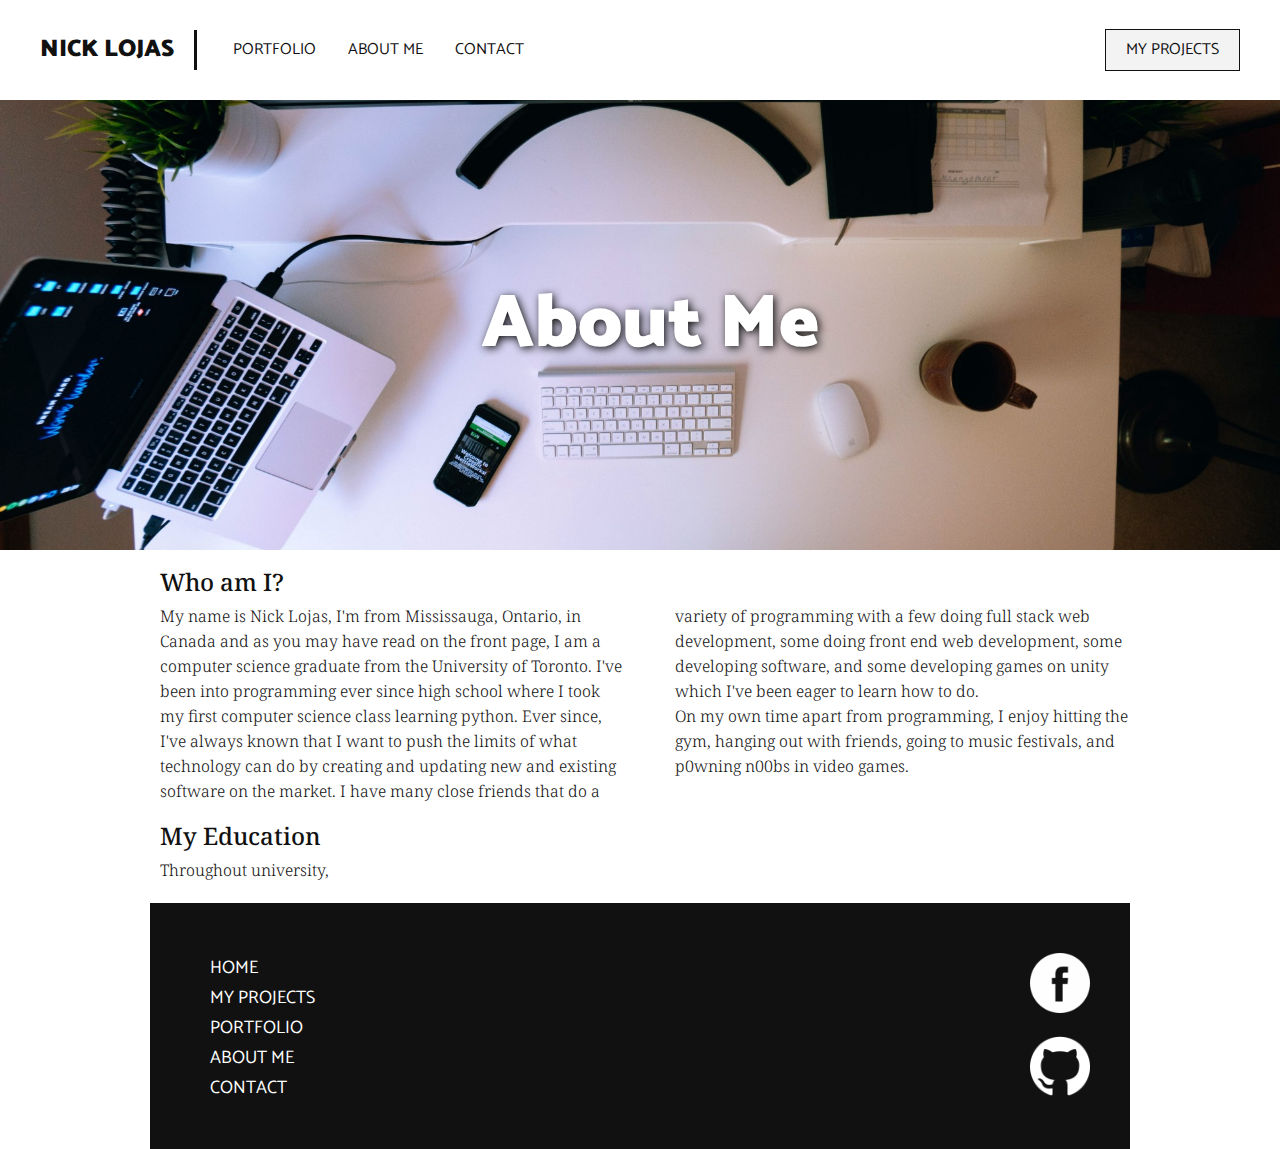
==== about.html @ 9a99ddb6 "Added a general Who am I section in about me page" ====
<!DOCTYPE html>
<html>
<head>
	<meta charset="utf-8">
	<meta name="description" content="This is a portfolio website made by Nick Lojas">
	<title>Nick Lojas's Portfolio</title>
	<meta name="viewport" content="width=device-width, initial-scale=1.0">
	<link href="https://fonts.googleapis.com/css?family=Catamaran:400,500,600,700,800,900|Noto+Serif:400,400i,700,700i" rel="stylesheet">
	<link rel="stylesheet" type="text/css" href="style.css">
</head>
<body>
	<header>
		<a href="index.html" class="header-main">Nick Lojas</a>
		<nav>
			<ul>
				<li><a href="portfolio.html">Portfolio</a></li>
				<li><a href="about.html">About Me</a></li>
				<li><a href="contact.html">Contact</a></li>
			</ul>
			<a href="myprojects.html" class="header-myprojects">My Projects</a>
		</nav>
	</header>
	<main>
		<section class="about-banner">
			<div class="vert-center">
				<h2>About Me</h2>
			</div>
		</section>
		<div class="wrapper">
			<section class="about-general">
				<h2>Who am I?</h2>
				<p>My name is Nick Lojas, I'm from Mississauga, Ontario, in Canada and as you may have read on the front page, I am a computer science graduate from the University of Toronto. I've been into programming ever since high school where I took my first computer science class learning python.  Ever since, I've always known that I want to push the limits of what technology can do by creating and updating new and existing software on the market. I have many close friends that do a variety of programming with a few doing full stack web development, some doing front end web development, some developing software, and some developing games on unity which I've been eager to learn how to do.<br> On my own time apart from programming, I enjoy hitting the gym, hanging out with friends, going to music festivals, and p0wning n00bs in video games. 
				</p>
				<h2>My Education</h2>
				<p>Throughout university,</p>

			</section>
		</div>

	</main>
	<div class="wrapper">
		<footer>
			<ul>
				<li><a href="index.html">Home</a></li>
				<li><a href="myprojects.html">My Projects</a></li>
				<li><a href="portfolio.html">Portfolio</a></li>
				<li><a href="about.html">About Me</a></li>
				<li><a href="contact.html">Contact</a></li>
			</ul>
			<div class="footer-socialmedia">
				<a href="https://www.facebook.com/NickLojas" target="_blank">
					<img src="images/facebookicon.png" alt="facebook icon">
				</a>
				<a href="https://www.github.com/NickLojas" target="_blank">
					<img src="images/githubicon.png" alt="github icon">
				</a>
			</div>
		</footer>
	</div>
</body>
</html>
---- style.css ----
/* 
html5doctor.com Reset Stylesheet
v1.6.1
Last Updated: 2010-09-17
Author: Richard Clark - http://richclarkdesign.com 
Twitter: @rich_clark
*/

html, body, div, span, object, iframe,
h1, h2, h3, h4, h5, h6, p, blockquote, pre,
abbr, address, cite, code,
del, dfn, em, img, ins, kbd, q, samp,
small, strong, sub, sup, var,
b, i,
dl, dt, dd, ol, ul, li,
fieldset, form, label, legend,
table, caption, tbody, tfoot, thead, tr, th, td,
article, aside, canvas, details, figcaption, figure, 
footer, header, hgroup, menu, nav, section, summary,
time, mark, audio, video {
    margin:0;
    padding:0;
    border:0;
    outline:0;
    font-size:100%;
    vertical-align:baseline;
    background:transparent;
}

body {
    line-height:1;
}

article,aside,details,figcaption,figure,
footer,header,hgroup,menu,nav,section { 
    display:block;
}

nav ul {
    list-style:none;
}

blockquote, q {
    quotes:none;
}

blockquote:before, blockquote:after,
q:before, q:after {
    content:'';
    content:none;
}

a {
    margin:0;
    padding:0;
    font-size:100%;
    vertical-align:baseline;
    background:transparent;
}

/* change colours to suit your needs */
ins {
    background-color:#ff9;
    color:#000;
    text-decoration:none;
}

/* change colours to suit your needs */
mark {
    background-color:#ff9;
    color:#000; 
    font-style:italic;
    font-weight:bold;
}

del {
    text-decoration: line-through;
}

abbr[title], dfn[title] {
    border-bottom:1px dotted;
    cursor:help;
}

table {
    border-collapse:collapse;
    border-spacing:0;
}

/* change border colour to suit your needs */
hr {
    display:block;
    height:1px;
    border:0;   
    border-top:1px solid #cccccc;
    margin:1em 0;
    padding:0;
}

input, select {
    vertical-align:middle;
}

/*
*
*
*
*
*
*
*
My Stylesheet starts here */


a {
    text-decoration: none;
}

main {
    padding-top: 100px;
}

p {
    font-family: Noto Serif;
    font-size: 16px;
    font-weight:300;
    color: #111;
    line-height: 25px;
}

h2 {
    font-family: Noto Serif;
    font-size: 24px;
    font-weight:500;
    color: #111;
    text-align: left;
    margin-left: 20px;
}



/*HEADER*/



header {
    position: fixed;
    top: 0;
    right: 0;
    left: 0;
    background-color:#fff;
    width: 100%;
    height: 100px;
}

header .header-main{
    font-family: Catamaran;
    font-size: 24px;
    font-weight:900;
    text-transform: uppercase;
    color: #111;
    text-decoration: none;
    display: block;
    margin: 0 auto;
    text-align: center;
    padding: 20px 0;
}

header nav ul {
    display: block;
    margin: 0 auto;
    width: fit-content;
}

header nav ul li {
    display: inline-block;
    float: left;
    list-style: none;
    padding: 0 16px;
}

header nav ul li a {
    font-family: Catamaran;
    font-size: 16px;
    text-transform: uppercase;
    color: #111;
}

header .header-myprojects {
    display: none;
}

@media only screen and (min-width: 1000px) {
    header .header-main{
        margin: 30px 0;
        text-align: left;
        padding: 0 20px 0 40px;
        border-right: 3px solid #111;
        float: left;
        line-height: 40px;
    }

    header nav ul {
        margin: 20px 0 0 20px;
        float: left;
    }

    header nav ul li a {
        line-height: 60px;
    }

    header nav ul li:hover a {
        text-decoration: underline;
    }

    header .header-myprojects {
        display: block;
        float: right;
        font-family: Catamaran;
        font-size: 16px;
        text-transform: uppercase;
        color: #111;
        border: 1px solid #111;
        line-height: 40px;
        margin: 29px 40px 29px 0;
        padding: 0 20px;
        background-color:#f3f3f3;
    }

    header .header-myprojects:hover {
        background-color:#fff;
    }
}



/*INDEX PAGE*/



.index-banner {
    width: 100%;
    height: calc(100vh - 100px);
    background-image: url('images/compsci.jpg');
    background-repeat: no-repeat;
    background-position: center;
    background-size: cover;
    display: table;
}

.vert-center {
    display: table-cell;
    vertical-align: middle;
}

.index-banner h2 {
    font-family: Catamaran;
    font-size: 50px;
    font-weight: 900;
    color: #fff;
    text-align: center;
    text-shadow: 2px 2px 8px #111;
    line-height: 70px;
}

.index-banner h1 {
    font-family: Noto Serif;
    font-size: 24px;
    font-weight:100;
    font-style: italic;
    color: #fff;
    text-align: center;
    text-shadow: 2px 2px 8px #111;
    line-height: 40px;
}

.index-links div {
    margin: 16px 16px 0;
    width: calc(100% - 32px);
    height: 100px;
    background-color: #f2f2f2;
}

.index-links div h3 {
    font-family: Catamaran;
    font-size: 24px;
    font-weight:600;
    color: #111;
    text-align: center;
    text-transform: uppercase;
    line-height: 100px;
}

@media only screen and (min-width: 1000px) {
    .wrapper {
        width: 1000px;
        margin: 0 auto;
    }

    .index-banner {
        height: 450px;
    }

    .index-banner h1 {
        display: block;
        width: 450px;
        margin: 0 auto;
    }

    .index-links div {
        margin: 20px 10px 0;
        height: 230px;
        background-color: #f2f2f2;
        float: left;
    }

    .index-links {
        overflow: hidden;
    }

    .index-boxlink-square {
        width: calc(25% - 20px) !important;
    }

    .index-boxlink-square:hover {
        background-color: #2f2f2f;
    }

    .index-boxlink-square:hover h3{
        color: #f2f2f2;
    }

    .index-boxlink-rectangle {
        width: calc(50% - 20px) !important;
    }

    .index-boxlink-rectangle:hover {
        background-color: #2f2f2f;
    }

    .index-boxlink-rectangle:hover h3{
        color: #f2f2f2;
    }

    .index-boxlink-longrectangle {
        width: calc(100% - 20px) !important;
        height: 100px !important;
    }

    .index-boxlink-longrectangle h3{
        line-height: 100px !important;
    }

    .index-boxlink-longrectangle:hover {
        background-color: #2f2f2f;
    }

    .index-boxlink-longrectangle:hover h3{
        color: #f2f2f2;
    }

    .index-links div h3 {
        line-height: 230px;
    }
}



/*MY PROJECTS PAGE*/



#projects-title {
    font-family: Noto Serif;
    font-size: 24px;
    font-weight:500;
    color: #111;
    text-align: left;
    margin-left: 20px;
}

.wrapper p {
    margin: 10px 0 0 20px;
}

.projects-links div {
    margin: 16px 16px 0;
    width: calc(100% - 32px);
    height: 100px;
    background-color: #f2f2f2;
}

.projects-links div h3 {
    font-family: Catamaran;
    font-size: 24px;
    font-weight:600;
    color: #111;
    text-align: center;
    text-transform: uppercase;
    line-height: 100px;
}

.projects-boxlink-longrectangle p {
    display: none;
}

@media only screen and (min-width: 1000px) {
    .projects-links div {
        margin: 20px 10px 0;
        height: 230px;
        background-color: #f2f2f2;
        float: left;
    }

    .projects-links {
        overflow: hidden;
    }

    .projects-links div h3 {
        line-height: 230px;
    }

    .projects-boxlink-square {
        width: calc(25% - 20px) !important;
    }

    .projects-boxlink-square:hover {
        background-color: #2f2f2f;
    }

    .projects-boxlink-square:hover h3{
        color: #f2f2f2;
    }

    .projects-boxlink-rectangle {
        width: calc(50% - 20px) !important;
    }

    .projects-boxlink-rectangle:hover {
        background-color: #2f2f2f;
    }

    .projects-boxlink-rectangle:hover h3{
        color: #f2f2f2;
    }

    .projects-boxlink-longrectangle {
        width: calc(100% - 20px) !important;
        height: 150px !important;
    }

    .projects-boxlink-longrectangle h3{
        line-height: 50px !important;
        padding-top: 20px;
    }

    .projects-boxlink-longrectangle:hover {
        background-color: #2f2f2f;
    }

    .projects-boxlink-longrectangle:hover h3{
        color: #f2f2f2;
    }

    .projects-boxlink-longrectangle p {
        display: block;
        color: #111;
        text-align: center;
    }

    .projects-boxlink-longrectangle:hover p{
        color: #f2f2f2;
    }
}



/*PROJECT 1 PAGE*/



.wrapper h2{
    font-family: Noto Serif;
    font-size: 24px;
    font-weight:500;
    color: #111;
    text-align: left;
    margin: 20px 20px 10px;
}

.project1 .projects-boxlink-longrectangle {
    margin: 16px 16px 0;
    width: calc(100% - 32px);
    height: 100px;
    background-color: #f2f2f2;
}

.project1 div h3 {
    font-family: Catamaran;
    font-size: 24px;
    font-weight:600;
    color: #111;
    text-align: center;
    text-transform: uppercase;
    line-height: 100px;
}

@media only screen and (min-width: 1000px) {
    
    .projects-boxlink-longrectangle:hover {
        background-color: #2f2f2f;
    }

    .projects-boxlink-longrectangle:hover h3{
        color: #f2f2f2;
    }

    .projects-boxlink-longrectangle:hover p{
        color: #f2f2f2;
    }
}



/*CONTACT PAGE*/



.contact-banner {
    width: 100%;
    height: calc(100vh - 100px);
    background-image: url('images/contact.jpg');
    background-repeat: no-repeat;
    background-position: center;
    background-size: cover;
    display: table;
    margin-bottom: 10px;
}

.contact-banner h2 {
    font-family: Catamaran;
    font-size: 75px;
    font-weight: 900;
    color: #fff;
    text-align: center;
    text-shadow: 2px 2px 8px #111;
    line-height: 70px;
}

.contact-form form {
    margin: 10px 20px;
}

.contact-email h3{
    font-family: Noto Serif;
    font-size: 24px;
    font-weight:500;
    color: #111;
    text-align: center;
    margin:20px 10px;
}

form, input {
    width: 300px;
}

select {
    margin: 5px 0;
}

textarea {
    width: 298px;
    height: 80px;
    resize: vertical;
    max-height: 300px;
    min-height: 15px;
}

input:focus, textarea:focus, select:focus {
    box-shadow: 0 0 5px rgba(2,2,2,0.5);
    border: 2px solid rgb(2,2,2);
}

@media only screen and (min-width: 1000px) {
    .contact-banner {
        height: 450px;
    }
}



/*ABOUT PAGE*/



.about-banner {
    width: 100%;
    height: calc(100vh - 100px);
    background-image: url('images/about-me.jpeg');
    background-repeat: no-repeat;
    background-position: center;
    background-size: cover;
    display: table;
    margin-bottom: 10px;
}

.about-banner h2 {
    font-family: Catamaran;
    font-size: 75px;
    font-weight: 900;
    color: #fff;
    text-align: center;
    text-shadow: 2px 2px 8px #111;
    line-height: 70px;
}

.about-general p {
    column-count: 2;
    column-gap: 50px;
}

@media only screen and (min-width: 1000px) {
    .about-banner {
        height: 450px;
    }
}



/*FOOTER*/



footer {
    width: calc(100% - 100px);
    padding: 40px 40px;
    margin:20px auto 0;
    background-color: #111;
    overflow: hidden;
}

footer ul {
    width: fit-content;
    float: left;
    padding-left: 20px;
    margin-top:10px;
}

footer ul li {
    display: block;
    list-style: none;
}

footer ul li a {
    font-family: Catamaran;
    font-size: 18px;
    text-transform: uppercase;
    color: #fff;
    line-height: 30px;
}

.footer-socialmedia {
    width: 60px;
    float: right;
}

.footer-socialmedia img {
    width: 100%;
    margin: 10px 0;
}
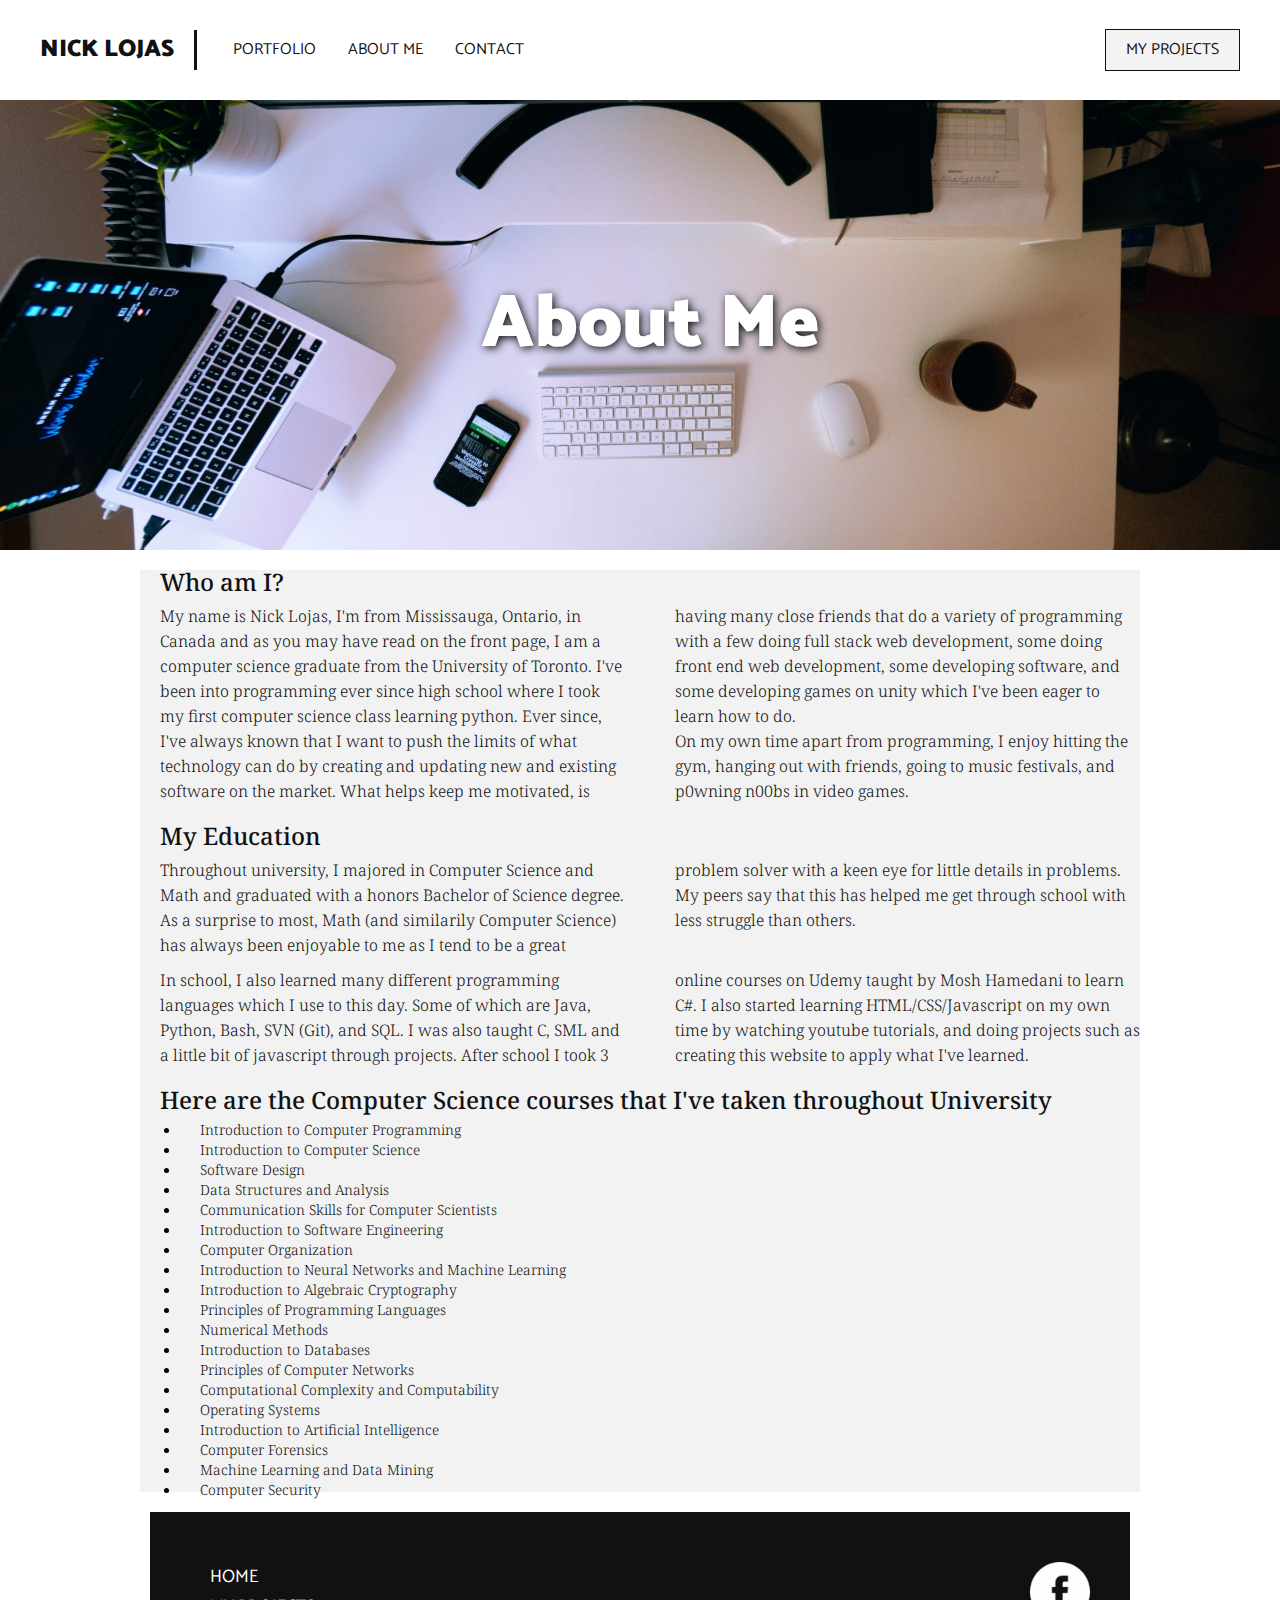
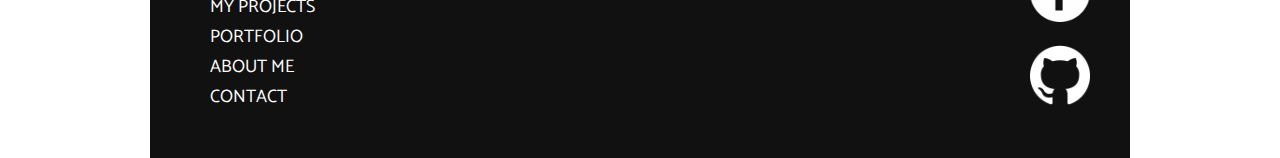
==== commit da043209: "Added My Education Section and courses taken on about me page" ====
--- a/about.html
+++ b/about.html
@@ -29,10 +29,33 @@
 		<div class="wrapper">
 			<section class="about-general">
 				<h2>Who am I?</h2>
-				<p>My name is Nick Lojas, I'm from Mississauga, Ontario, in Canada and as you may have read on the front page, I am a computer science graduate from the University of Toronto. I've been into programming ever since high school where I took my first computer science class learning python.  Ever since, I've always known that I want to push the limits of what technology can do by creating and updating new and existing software on the market. I have many close friends that do a variety of programming with a few doing full stack web development, some doing front end web development, some developing software, and some developing games on unity which I've been eager to learn how to do.<br> On my own time apart from programming, I enjoy hitting the gym, hanging out with friends, going to music festivals, and p0wning n00bs in video games. 
+				<p>My name is Nick Lojas, I'm from Mississauga, Ontario, in Canada and as you may have read on the front page, I am a computer science graduate from the University of Toronto. I've been into programming ever since high school where I took my first computer science class learning python.  Ever since, I've always known that I want to push the limits of what technology can do by creating and updating new and existing software on the market. What helps keep me motivated, is having many close friends that do a variety of programming with a few doing full stack web development, some doing front end web development, some developing software, and some developing games on unity which I've been eager to learn how to do.<br> On my own time apart from programming, I enjoy hitting the gym, hanging out with friends, going to music festivals, and p0wning n00bs in video games. 
 				</p>
 				<h2>My Education</h2>
-				<p>Throughout university,</p>
+				<p>Throughout university, I majored in Computer Science and Math and graduated with a honors Bachelor of Science degree. As a surprise to most, Math (and similarily Computer Science) has always been enjoyable to me as I tend to be a great problem solver with a keen eye for little details in problems. My peers say that this has helped me get through school with less struggle than others.</p>
+				<p>In school, I also learned many different programming languages which I use to this day. Some of which are Java, Python, Bash, SVN (Git), and SQL. I was also taught C, SML and a little bit of javascript through projects. After school I took 3 online courses on Udemy taught by Mosh Hamedani to learn C#. I also started learning HTML/CSS/Javascript on my own time by watching youtube tutorials, and doing projects such as creating this website to apply what I've learned.</p>
+				<h2>Here are the Computer Science courses that I've taken throughout University</h2>
+				<ul>
+					<li><p>Introduction to Computer Programming</p></li>
+					<li><p>Introduction to Computer Science</p></li>
+					<li><p>Software Design</p></li>
+					<li><p>Data Structures and Analysis</p></li>
+					<li><p>Communication Skills for Computer Scientists</p></li>
+					<li><p>Introduction to Software Engineering</p></li>
+					<li><p>Computer Organization</p></li>
+					<li><p>Introduction to Neural Networks and Machine Learning</p></li>
+					<li><p>Introduction to Algebraic Cryptography</p></li>
+					<li><p>Principles of Programming Languages</p></li>
+					<li><p>Numerical Methods</p></li>
+					<li><p>Introduction to Databases</p></li>
+					<li><p>Principles of Computer Networks</p></li>
+					<li><p>Computational Complexity and Computability</p></li>
+					<li><p>Operating Systems</p></li>
+					<li><p>Introduction to Artificial Intelligence</p></li>
+					<li><p>Computer Forensics</p></li>
+					<li><p>Machine Learning and Data Mining</p></li>
+					<li><p>Computer Security</p></li>
+				</ul>
 
 			</section>
 		</div>
--- a/style.css
+++ b/style.css
@@ -614,9 +614,22 @@
     line-height: 70px;
 }
 
+.about-general {
+    background-color: #f2f2f2;
+}
+
 .about-general p {
     column-count: 2;
     column-gap: 50px;
+}
+
+.about-general ul {
+    margin-left: 40px;
+}
+
+.about-general ul li p{
+    font-size: 14px;
+    line-height: 5px;
 }
 
 @media only screen and (min-width: 1000px) {
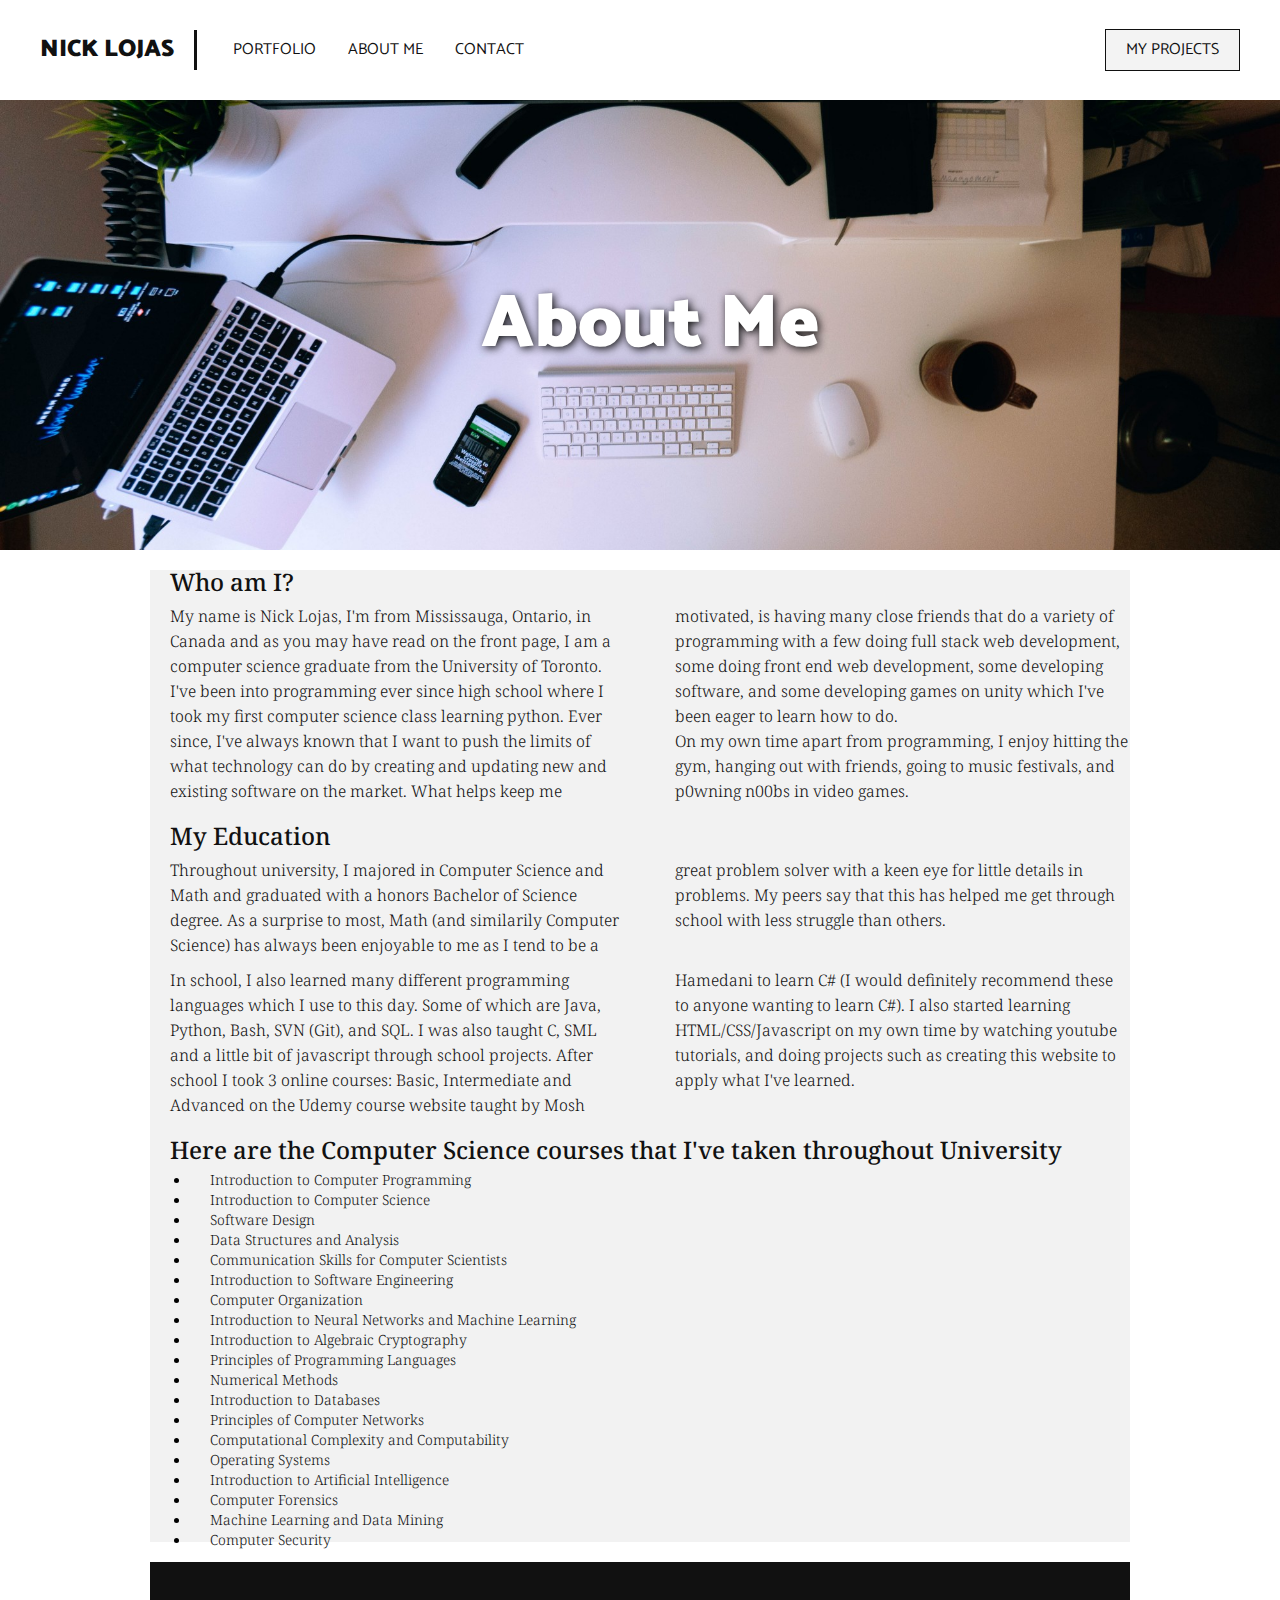
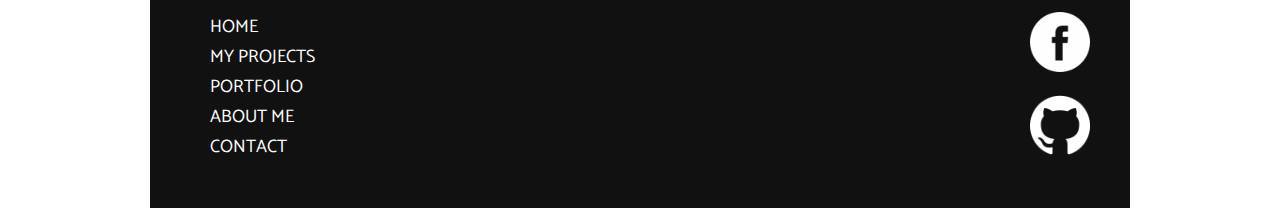
==== commit 41f04cfe: "Fixed non-matching wrapper sizes between the main content and the footer in the about me and contact" ====
--- a/about.html
+++ b/about.html
@@ -33,7 +33,7 @@
 				</p>
 				<h2>My Education</h2>
 				<p>Throughout university, I majored in Computer Science and Math and graduated with a honors Bachelor of Science degree. As a surprise to most, Math (and similarily Computer Science) has always been enjoyable to me as I tend to be a great problem solver with a keen eye for little details in problems. My peers say that this has helped me get through school with less struggle than others.</p>
-				<p>In school, I also learned many different programming languages which I use to this day. Some of which are Java, Python, Bash, SVN (Git), and SQL. I was also taught C, SML and a little bit of javascript through projects. After school I took 3 online courses on Udemy taught by Mosh Hamedani to learn C#. I also started learning HTML/CSS/Javascript on my own time by watching youtube tutorials, and doing projects such as creating this website to apply what I've learned.</p>
+				<p>In school, I also learned many different programming languages which I use to this day. Some of which are Java, Python, Bash, SVN (Git), and SQL. I was also taught C, SML and a little bit of javascript through school projects. After school I took 3 online courses: Basic, Intermediate and Advanced on the Udemy course website taught by Mosh Hamedani to learn C# (I would definitely recommend these to anyone wanting to learn C#). I also started learning HTML/CSS/Javascript on my own time by watching youtube tutorials, and doing projects such as creating this website to apply what I've learned.</p>
 				<h2>Here are the Computer Science courses that I've taken throughout University</h2>
 				<ul>
 					<li><p>Introduction to Computer Programming</p></li>
@@ -56,10 +56,8 @@
 					<li><p>Machine Learning and Data Mining</p></li>
 					<li><p>Computer Security</p></li>
 				</ul>
-
 			</section>
 		</div>
-
 	</main>
 	<div class="wrapper">
 		<footer>
--- a/style.css
+++ b/style.css
@@ -560,6 +560,12 @@
     margin:20px 10px;
 }
 
+.contact-info {
+    background-color: #f2f2f2;
+    margin: 0 auto;
+    width: calc(100% - 20px);
+}
+
 form, input {
     width: 300px;
 }
@@ -616,6 +622,8 @@
 
 .about-general {
     background-color: #f2f2f2;
+    margin: 0 auto;
+    width: calc(100% - 20px);
 }
 
 .about-general p {
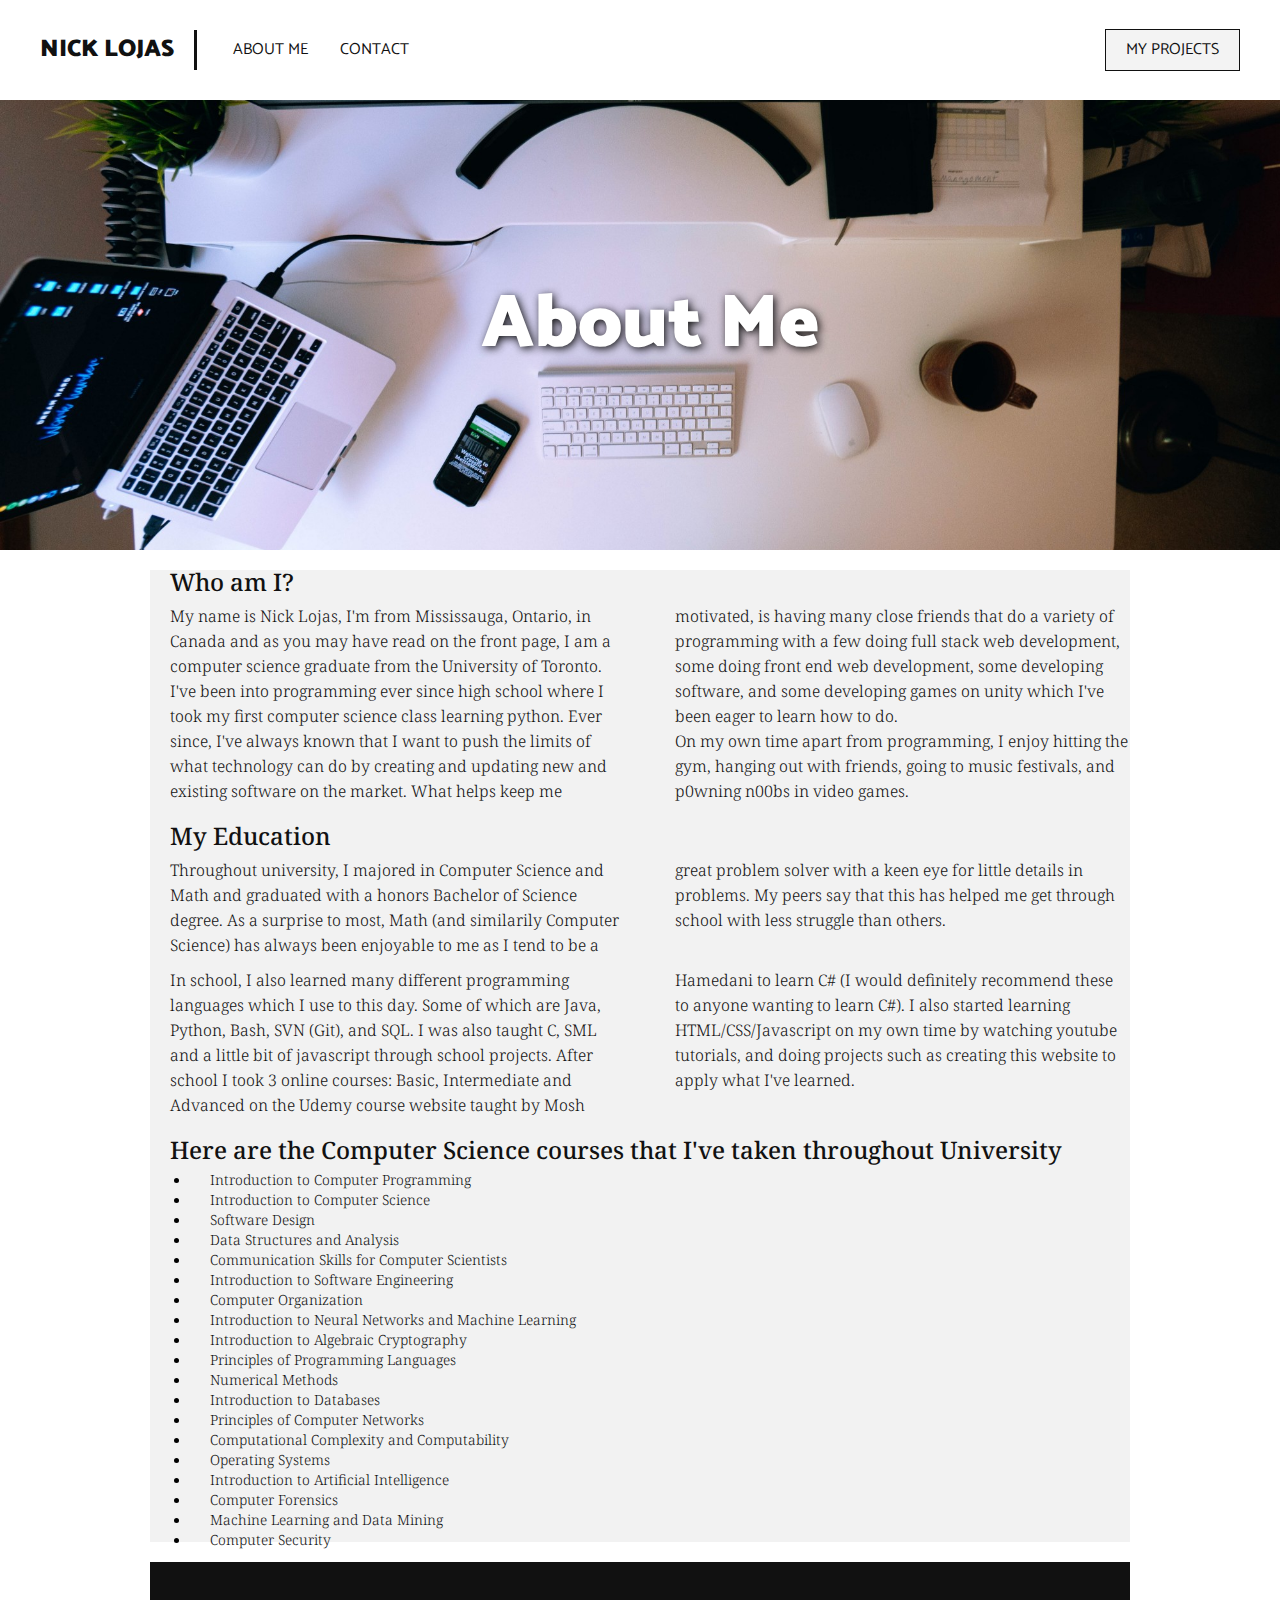
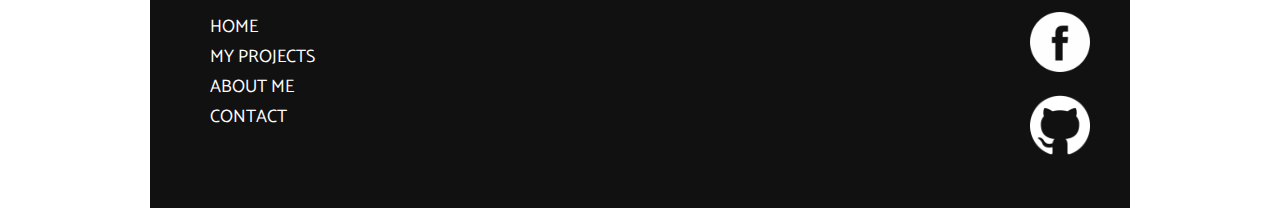
==== commit 9c6e2559: "removed portfolio option from footer and header on every page as it's the same as the "my projects" " ====
--- a/about.html
+++ b/about.html
@@ -13,7 +13,6 @@
 		<a href="index.html" class="header-main">Nick Lojas</a>
 		<nav>
 			<ul>
-				<li><a href="portfolio.html">Portfolio</a></li>
 				<li><a href="about.html">About Me</a></li>
 				<li><a href="contact.html">Contact</a></li>
 			</ul>
@@ -64,7 +63,6 @@
 			<ul>
 				<li><a href="index.html">Home</a></li>
 				<li><a href="myprojects.html">My Projects</a></li>
-				<li><a href="portfolio.html">Portfolio</a></li>
 				<li><a href="about.html">About Me</a></li>
 				<li><a href="contact.html">Contact</a></li>
 			</ul>
--- a/style.css
+++ b/style.css
@@ -331,7 +331,7 @@
     }
 
     .index-boxlink-rectangle {
-        width: calc(50% - 20px) !important;
+        width: calc(75% - 20px) !important;
     }
 
     .index-boxlink-rectangle:hover {
@@ -429,18 +429,6 @@
     }
 
     .projects-boxlink-square:hover h3{
-        color: #f2f2f2;
-    }
-
-    .projects-boxlink-rectangle {
-        width: calc(50% - 20px) !important;
-    }
-
-    .projects-boxlink-rectangle:hover {
-        background-color: #2f2f2f;
-    }
-
-    .projects-boxlink-rectangle:hover h3{
         color: #f2f2f2;
     }
 
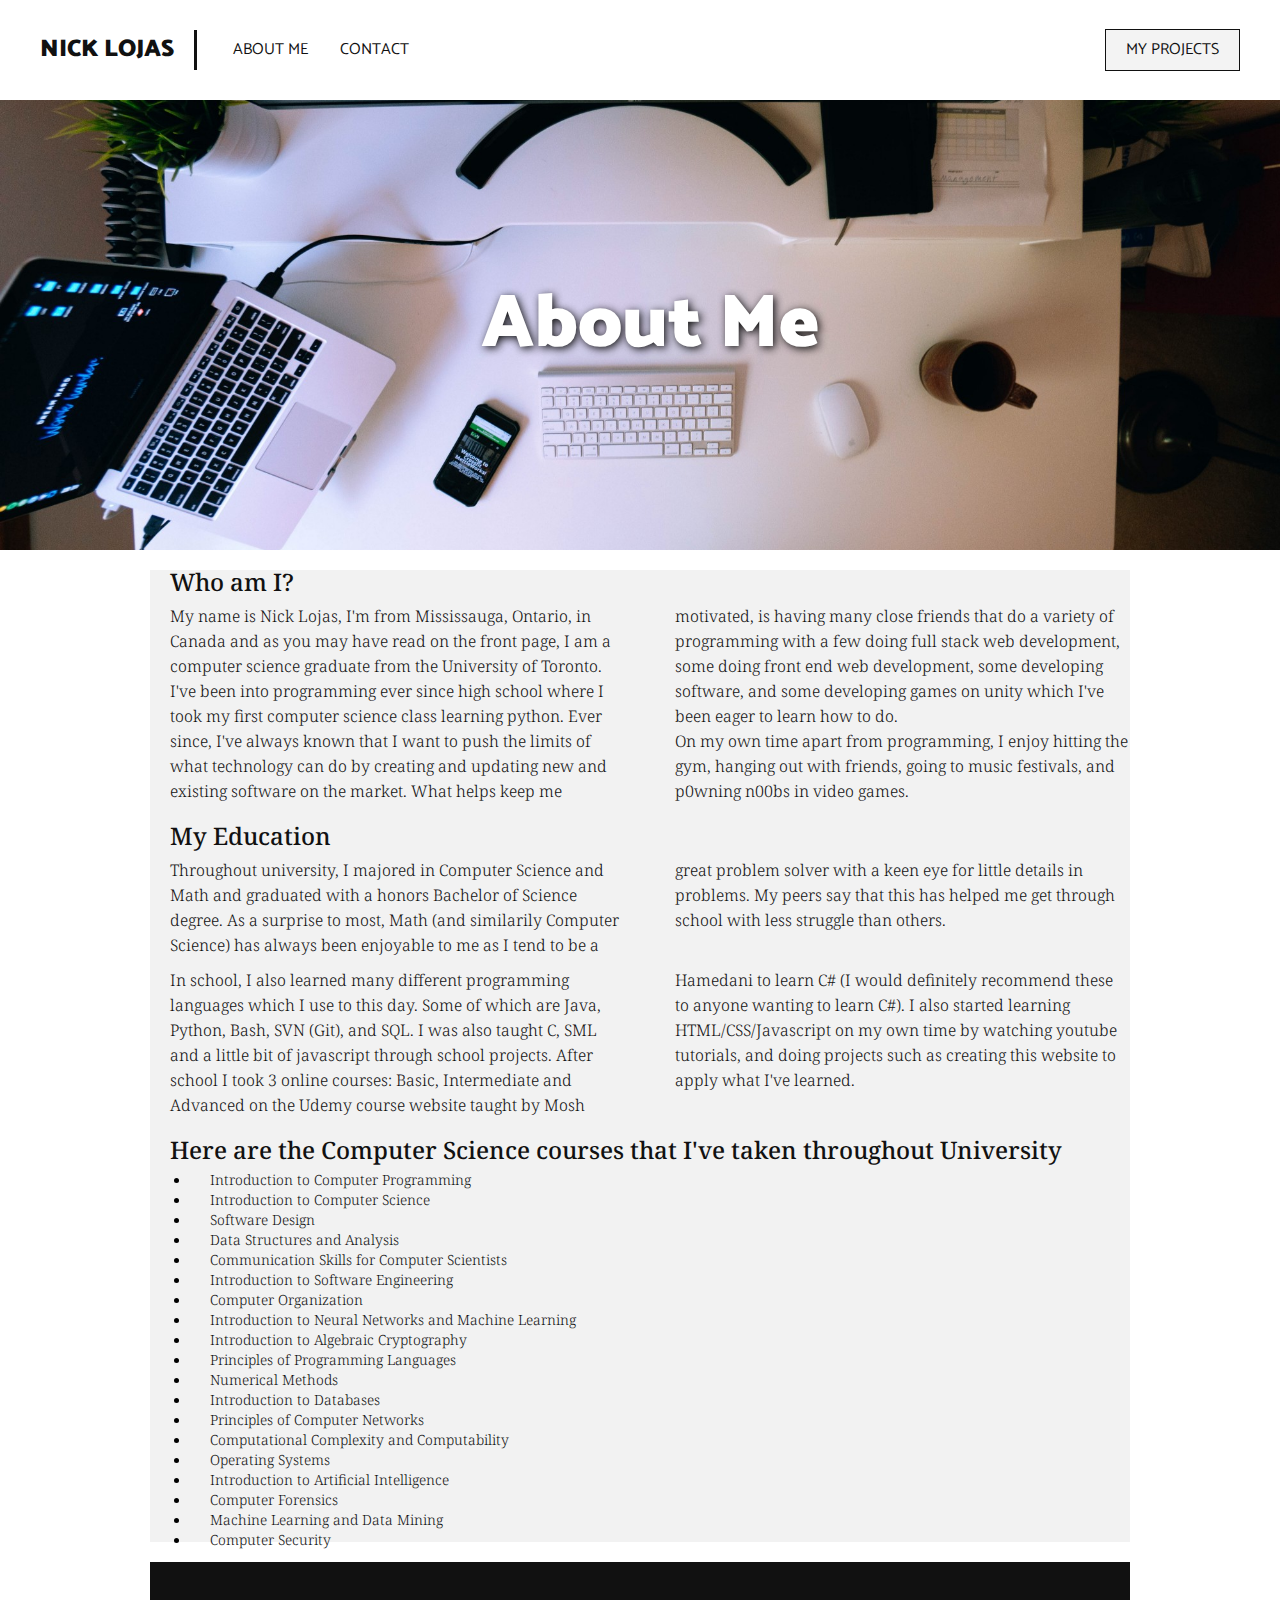
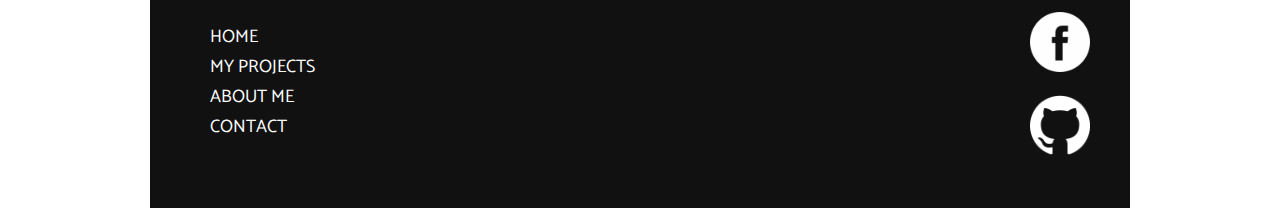
==== commit 0d64cad8: "Added a favicon to each page" ====
--- a/about.html
+++ b/about.html
@@ -7,6 +7,7 @@
 	<meta name="viewport" content="width=device-width, initial-scale=1.0">
 	<link href="https://fonts.googleapis.com/css?family=Catamaran:400,500,600,700,800,900|Noto+Serif:400,400i,700,700i" rel="stylesheet">
 	<link rel="stylesheet" type="text/css" href="style.css">
+	<link rel="shortcut icon" type="image/png" href="images/favicon.png">
 </head>
 <body>
 	<header>
--- a/style.css
+++ b/style.css
@@ -477,7 +477,7 @@
 }
 
 .project1 .projects-boxlink-longrectangle {
-    margin: 16px 16px 0;
+    margin: 16px 10px 0;
     width: calc(100% - 32px);
     height: 100px;
     background-color: #f2f2f2;
@@ -652,7 +652,7 @@
     width: fit-content;
     float: left;
     padding-left: 20px;
-    margin-top:10px;
+    margin: 20px 0 0;
 }
 
 footer ul li {
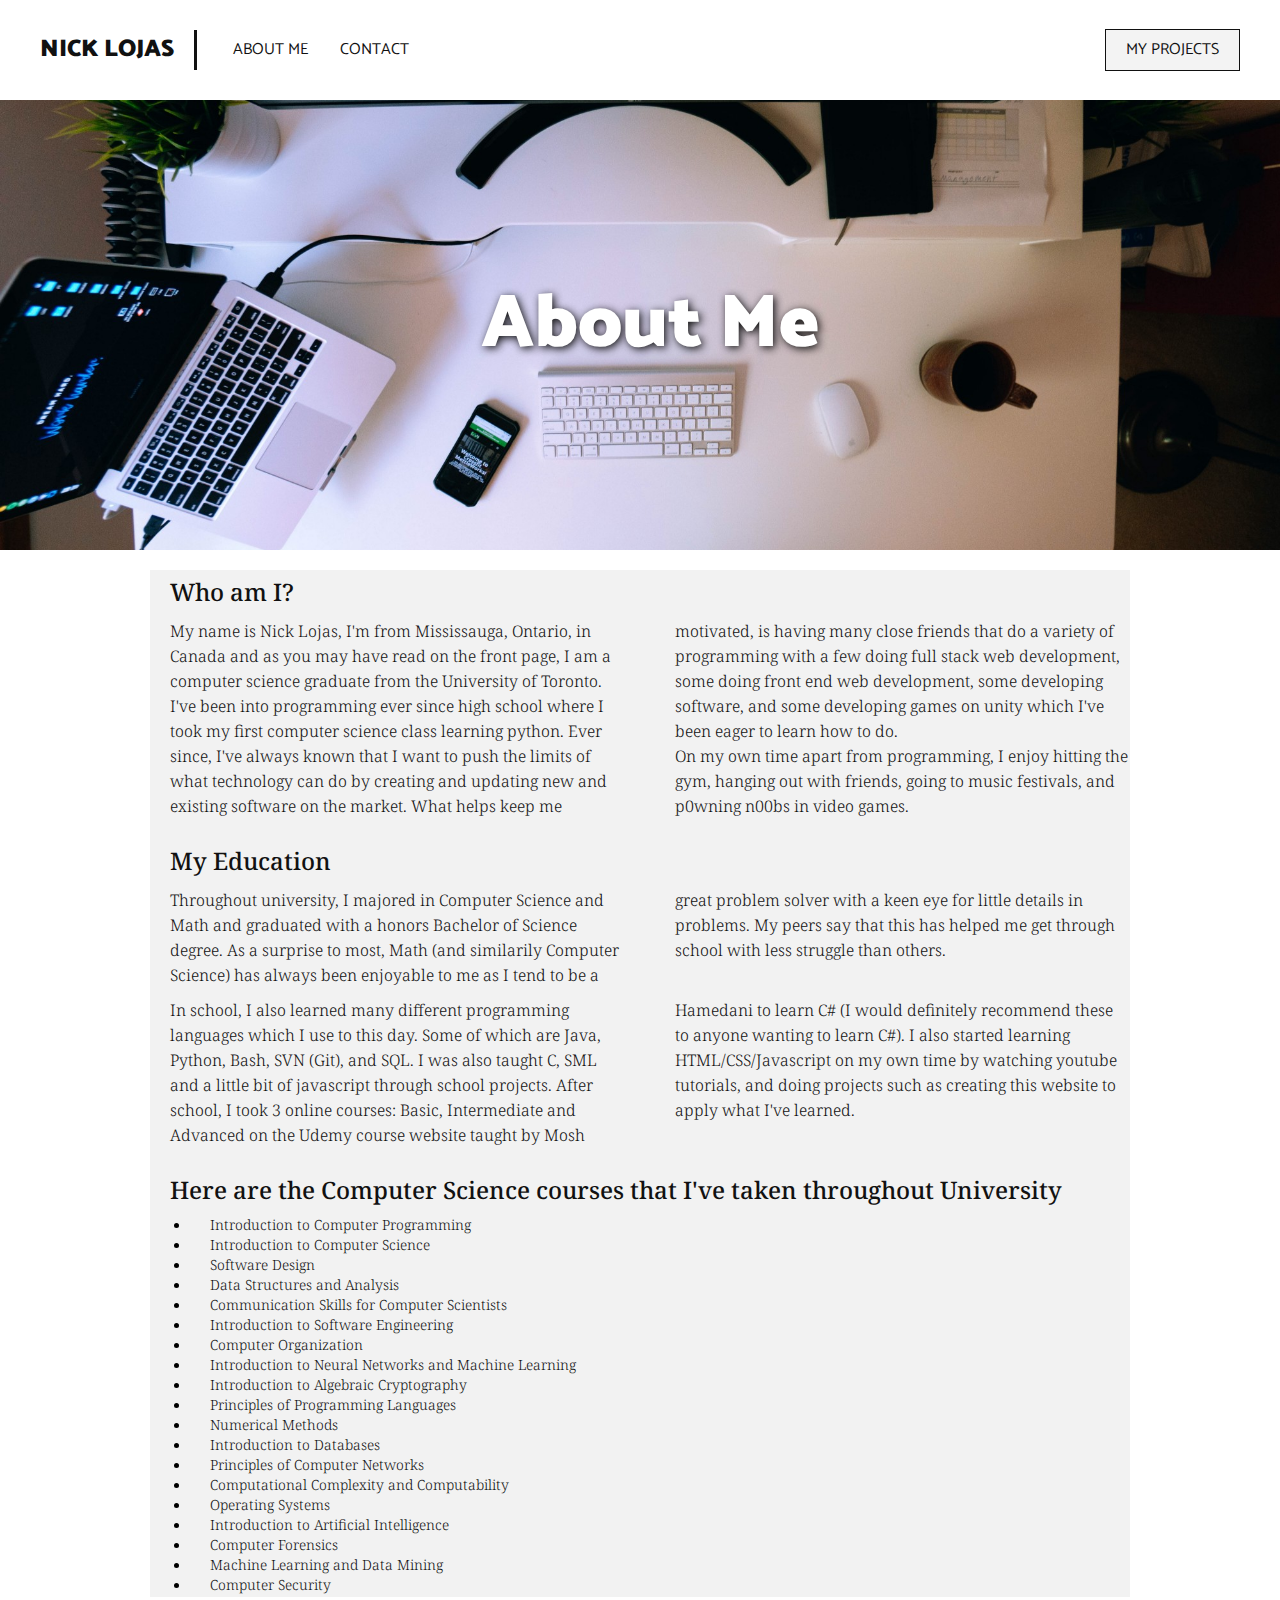
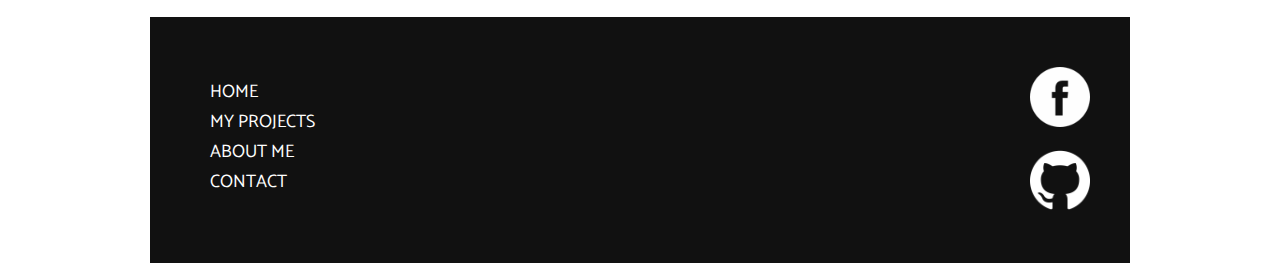
==== commit c7c355ed: "Grammar fix in about page aswell as padding added to bottom of the list in about page" ====
--- a/about.html
+++ b/about.html
@@ -33,7 +33,7 @@
 				</p>
 				<h2>My Education</h2>
 				<p>Throughout university, I majored in Computer Science and Math and graduated with a honors Bachelor of Science degree. As a surprise to most, Math (and similarily Computer Science) has always been enjoyable to me as I tend to be a great problem solver with a keen eye for little details in problems. My peers say that this has helped me get through school with less struggle than others.</p>
-				<p>In school, I also learned many different programming languages which I use to this day. Some of which are Java, Python, Bash, SVN (Git), and SQL. I was also taught C, SML and a little bit of javascript through school projects. After school I took 3 online courses: Basic, Intermediate and Advanced on the Udemy course website taught by Mosh Hamedani to learn C# (I would definitely recommend these to anyone wanting to learn C#). I also started learning HTML/CSS/Javascript on my own time by watching youtube tutorials, and doing projects such as creating this website to apply what I've learned.</p>
+				<p>In school, I also learned many different programming languages which I use to this day. Some of which are Java, Python, Bash, SVN (Git), and SQL. I was also taught C, SML and a little bit of javascript through school projects. After school, I took 3 online courses: Basic, Intermediate and Advanced on the Udemy course website taught by Mosh Hamedani to learn C# (I would definitely recommend these to anyone wanting to learn C#). I also started learning HTML/CSS/Javascript on my own time by watching youtube tutorials, and doing projects such as creating this website to apply what I've learned.</p>
 				<h2>Here are the Computer Science courses that I've taken throughout University</h2>
 				<ul>
 					<li><p>Introduction to Computer Programming</p></li>
--- a/style.css
+++ b/style.css
@@ -463,7 +463,7 @@
 
 
 
-/*PROJECT 1 PAGE*/
+/*PROJECT PAGES*/
 
 
 
@@ -476,14 +476,14 @@
     margin: 20px 20px 10px;
 }
 
-.project1 .projects-boxlink-longrectangle {
+.project .projects-boxlink-longrectangle {
     margin: 16px 10px 0;
     width: calc(100% - 32px);
     height: 100px;
     background-color: #f2f2f2;
 }
 
-.project1 div h3 {
+.project div h3 {
     font-family: Catamaran;
     font-size: 24px;
     font-weight:600;
@@ -554,6 +554,11 @@
     width: calc(100% - 20px);
 }
 
+.contact-info h2 {
+    padding-top: 10px;
+    padding-bottom: 5px;
+}
+
 form, input {
     width: 300px;
 }
@@ -614,6 +619,11 @@
     width: calc(100% - 20px);
 }
 
+.about-general h2 {
+    padding-top: 10px;
+    padding-bottom: 5px;
+}
+
 .about-general p {
     column-count: 2;
     column-gap: 50px;
@@ -621,6 +631,7 @@
 
 .about-general ul {
     margin-left: 40px;
+    padding-bottom: 10px;
 }
 
 .about-general ul li p{
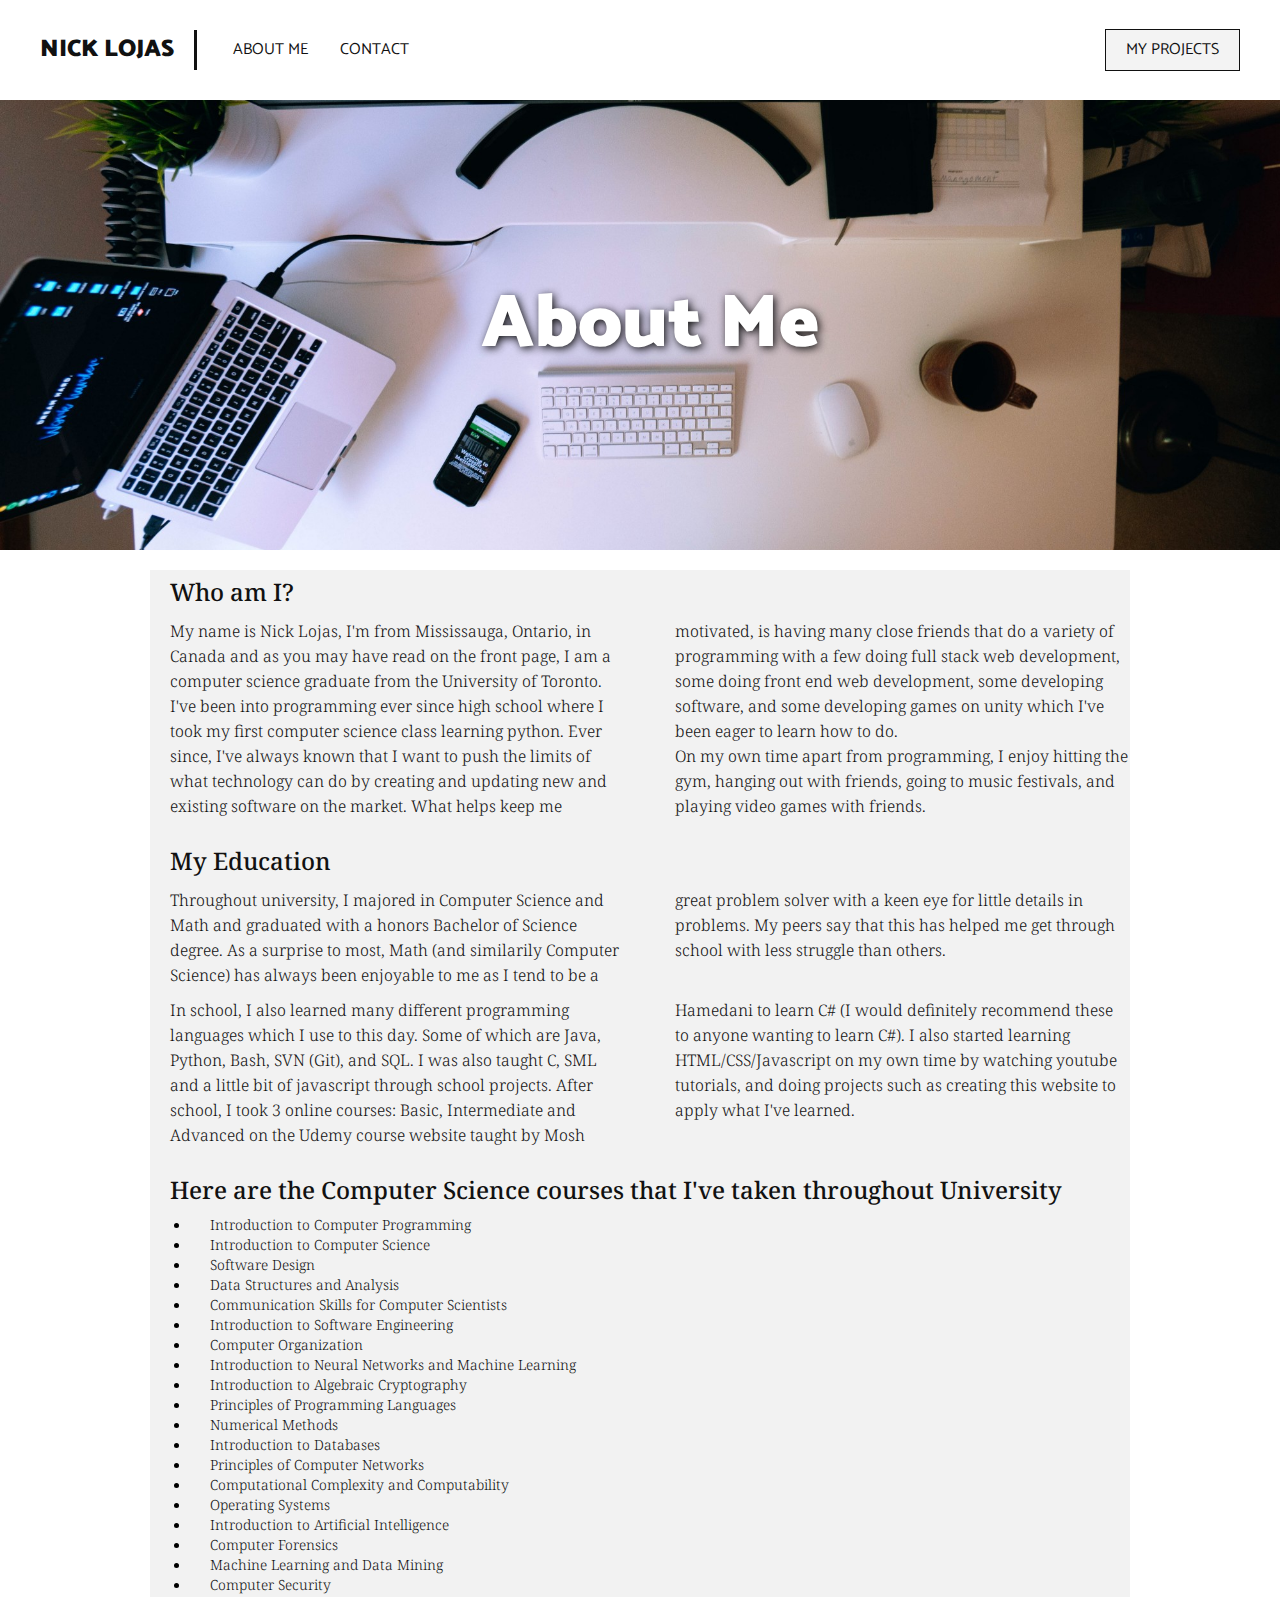
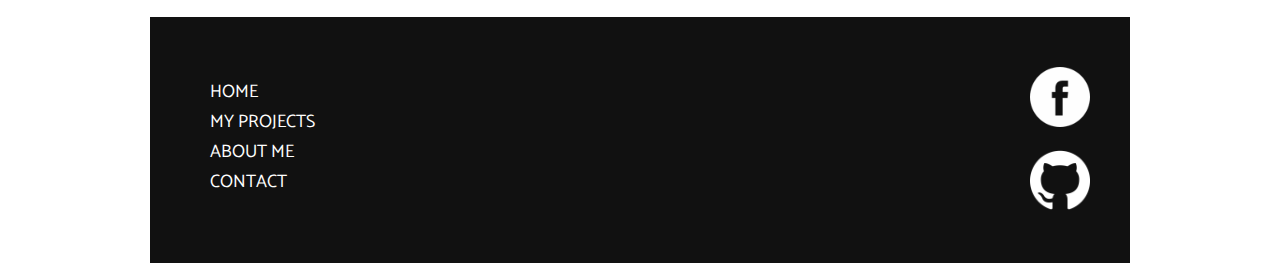
==== commit 4c30a6d1: "changed some text in about me page" ====
--- a/about.html
+++ b/about.html
@@ -29,7 +29,7 @@
 		<div class="wrapper">
 			<section class="about-general">
 				<h2>Who am I?</h2>
-				<p>My name is Nick Lojas, I'm from Mississauga, Ontario, in Canada and as you may have read on the front page, I am a computer science graduate from the University of Toronto. I've been into programming ever since high school where I took my first computer science class learning python.  Ever since, I've always known that I want to push the limits of what technology can do by creating and updating new and existing software on the market. What helps keep me motivated, is having many close friends that do a variety of programming with a few doing full stack web development, some doing front end web development, some developing software, and some developing games on unity which I've been eager to learn how to do.<br> On my own time apart from programming, I enjoy hitting the gym, hanging out with friends, going to music festivals, and p0wning n00bs in video games. 
+				<p>My name is Nick Lojas, I'm from Mississauga, Ontario, in Canada and as you may have read on the front page, I am a computer science graduate from the University of Toronto. I've been into programming ever since high school where I took my first computer science class learning python.  Ever since, I've always known that I want to push the limits of what technology can do by creating and updating new and existing software on the market. What helps keep me motivated, is having many close friends that do a variety of programming with a few doing full stack web development, some doing front end web development, some developing software, and some developing games on unity which I've been eager to learn how to do.<br> On my own time apart from programming, I enjoy hitting the gym, hanging out with friends, going to music festivals, and playing video games with friends. 
 				</p>
 				<h2>My Education</h2>
 				<p>Throughout university, I majored in Computer Science and Math and graduated with a honors Bachelor of Science degree. As a surprise to most, Math (and similarily Computer Science) has always been enjoyable to me as I tend to be a great problem solver with a keen eye for little details in problems. My peers say that this has helped me get through school with less struggle than others.</p>
